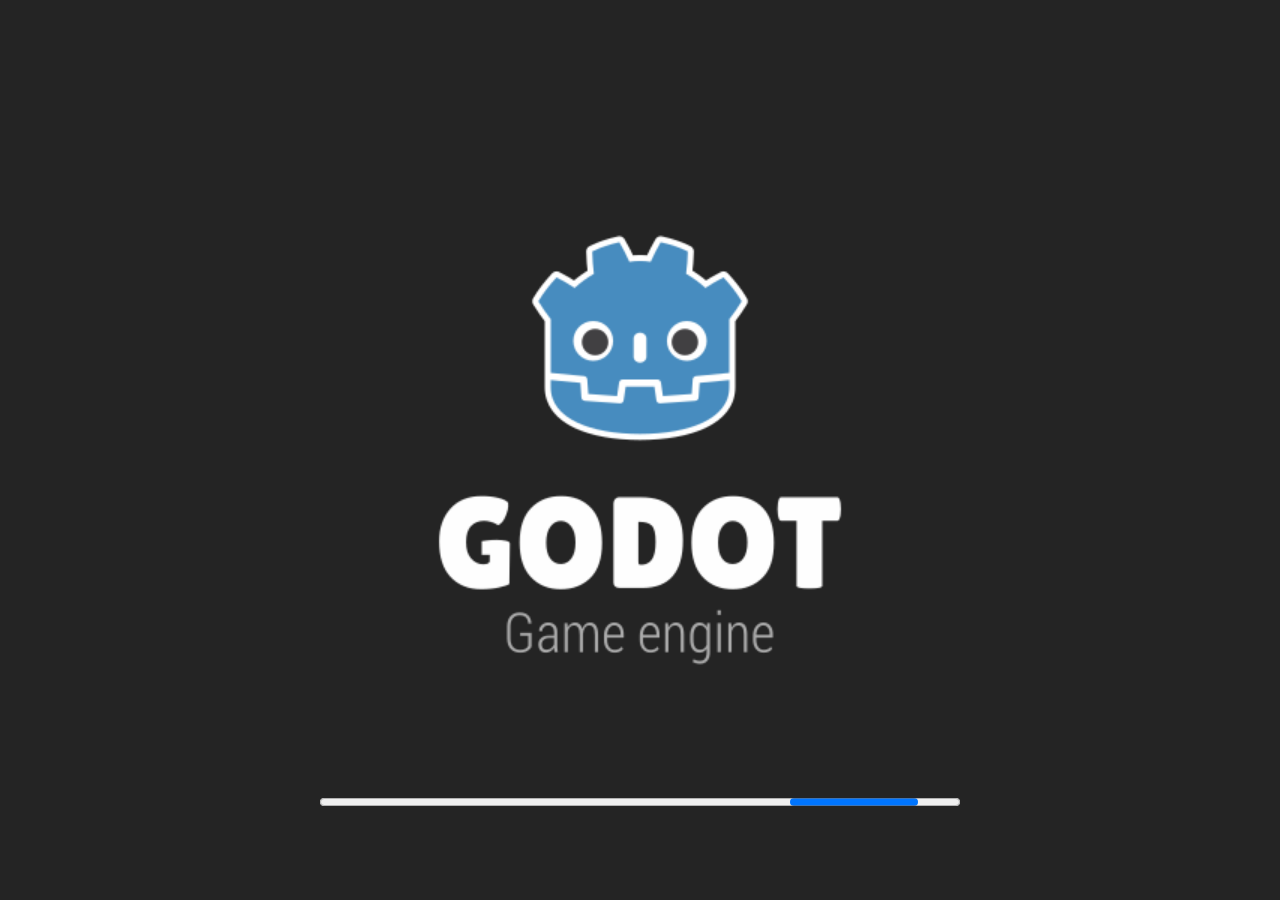
==== builds/index.html @ 46312c2f "added diff build" ====
<!DOCTYPE html>
<html lang="en">
	<head>
		<meta charset="utf-8">
		<meta name="viewport" content="width=device-width, user-scalable=no, initial-scale=1.0">
		<title>UWB-Hacks-2026</title>
		<style>
html, body, #canvas {
	margin: 0;
	padding: 0;
	border: 0;
}

body {
	color: white;
	background-color: black;
	overflow: hidden;
	touch-action: none;
}

#canvas {
	display: block;
}

#canvas:focus {
	outline: none;
}

#status, #status-splash, #status-progress {
	position: absolute;
	left: 0;
	right: 0;
}

#status, #status-splash {
	top: 0;
	bottom: 0;
}

#status {
	background-color: #242424;
	display: flex;
	flex-direction: column;
	justify-content: center;
	align-items: center;
	visibility: hidden;
}

#status-splash {
	max-height: 100%;
	max-width: 100%;
	margin: auto;
}

#status-splash.show-image--false {
	display: none;
}

#status-splash.fullsize--true {
	height: 100%;
	width: 100%;
	object-fit: contain;
}

#status-splash.use-filter--false {
	image-rendering: pixelated;
}

#status-progress, #status-notice {
	display: none;
}

#status-progress {
	bottom: 10%;
	width: 50%;
	margin: 0 auto;
}

#status-notice {
	background-color: #5b3943;
	border-radius: 0.5rem;
	border: 1px solid #9b3943;
	color: #e0e0e0;
	font-family: 'Noto Sans', 'Droid Sans', Arial, sans-serif;
	line-height: 1.3;
	margin: 0 2rem;
	overflow: hidden;
	padding: 1rem;
	text-align: center;
	z-index: 1;
}
		</style>
		<link id="-gd-engine-icon" rel="icon" type="image/png" href="index.icon.png" />
<link rel="apple-touch-icon" href="index.apple-touch-icon.png"/>

	</head>
	<body>
		<canvas id="canvas">
			Your browser does not support the canvas tag.
		</canvas>

		<noscript>
			Your browser does not support JavaScript.
		</noscript>

		<div id="status">
			<img id="status-splash" class="show-image--true fullsize--true use-filter--true" src="index.png" alt="">
			<progress id="status-progress"></progress>
			<div id="status-notice"></div>
		</div>

		<script src="index.js"></script>
		<script>
const GODOT_CONFIG = {"args":[],"canvasResizePolicy":2,"emscriptenPoolSize":8,"ensureCrossOriginIsolationHeaders":true,"executable":"index","experimentalVK":false,"fileSizes":{"index.pck":10689032,"index.wasm":35749181},"focusCanvas":true,"gdextensionLibs":[],"godotPoolSize":4};
const GODOT_THREADS_ENABLED = false;
const engine = new Engine(GODOT_CONFIG);

(function () {
	const statusOverlay = document.getElementById('status');
	const statusProgress = document.getElementById('status-progress');
	const statusNotice = document.getElementById('status-notice');

	let initializing = true;
	let statusMode = '';

	function setStatusMode(mode) {
		if (statusMode === mode || !initializing) {
			return;
		}
		if (mode === 'hidden') {
			statusOverlay.remove();
			initializing = false;
			return;
		}
		statusOverlay.style.visibility = 'visible';
		statusProgress.style.display = mode === 'progress' ? 'block' : 'none';
		statusNotice.style.display = mode === 'notice' ? 'block' : 'none';
		statusMode = mode;
	}

	function setStatusNotice(text) {
		while (statusNotice.lastChild) {
			statusNotice.removeChild(statusNotice.lastChild);
		}
		const lines = text.split('\n');
		lines.forEach((line) => {
			statusNotice.appendChild(document.createTextNode(line));
			statusNotice.appendChild(document.createElement('br'));
		});
	}

	function displayFailureNotice(err) {
		console.error(err);
		if (err instanceof Error) {
			setStatusNotice(err.message);
		} else if (typeof err === 'string') {
			setStatusNotice(err);
		} else {
			setStatusNotice('An unknown error occurred.');
		}
		setStatusMode('notice');
		initializing = false;
	}

	const missing = Engine.getMissingFeatures({
		threads: GODOT_THREADS_ENABLED,
	});

	if (missing.length !== 0) {
		if (GODOT_CONFIG['serviceWorker'] && GODOT_CONFIG['ensureCrossOriginIsolationHeaders'] && 'serviceWorker' in navigator) {
			let serviceWorkerRegistrationPromise;
			try {
				serviceWorkerRegistrationPromise = navigator.serviceWorker.getRegistration();
			} catch (err) {
				serviceWorkerRegistrationPromise = Promise.reject(new Error('Service worker registration failed.'));
			}
			// There's a chance that installing the service worker would fix the issue
			Promise.race([
				serviceWorkerRegistrationPromise.then((registration) => {
					if (registration != null) {
						return Promise.reject(new Error('Service worker already exists.'));
					}
					return registration;
				}).then(() => engine.installServiceWorker()),
				// For some reason, `getRegistration()` can stall
				new Promise((resolve) => {
					setTimeout(() => resolve(), 2000);
				}),
			]).then(() => {
				// Reload if there was no error.
				window.location.reload();
			}).catch((err) => {
				console.error('Error while registering service worker:', err);
			});
		} else {
			// Display the message as usual
			const missingMsg = 'Error\nThe following features required to run Godot projects on the Web are missing:\n';
			displayFailureNotice(missingMsg + missing.join('\n'));
		}
	} else {
		setStatusMode('progress');
		engine.startGame({
			'onProgress': function (current, total) {
				if (current > 0 && total > 0) {
					statusProgress.value = current;
					statusProgress.max = total;
				} else {
					statusProgress.removeAttribute('value');
					statusProgress.removeAttribute('max');
				}
			},
		}).then(() => {
			setStatusMode('hidden');
		}, displayFailureNotice);
	}
}());
		</script>
	</body>
</html>
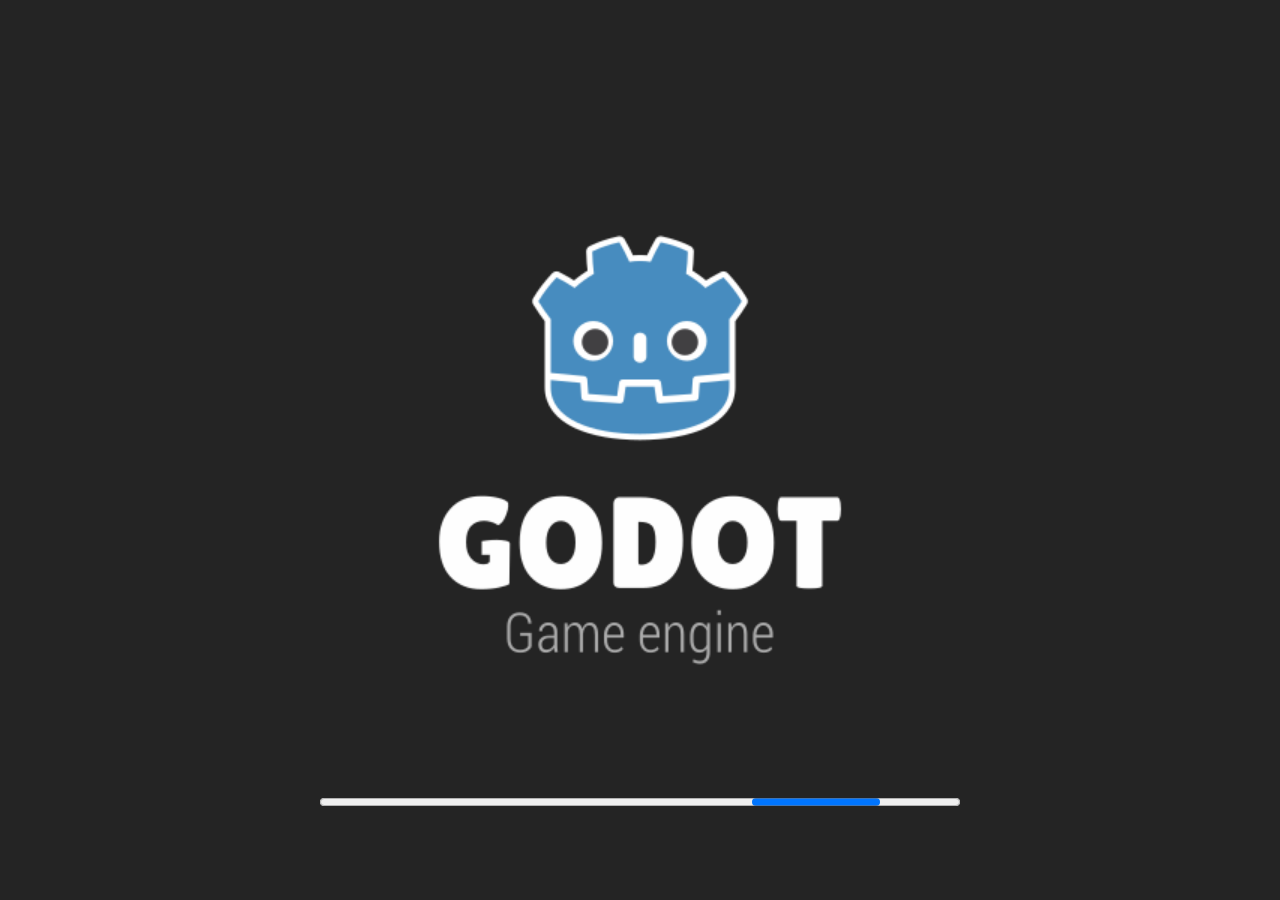
==== commit 79a66619: "go off screen" ====
--- a/builds/index.html
+++ b/builds/index.html
@@ -111,7 +111,7 @@
 
 		<script src="index.js"></script>
 		<script>
-const GODOT_CONFIG = {"args":[],"canvasResizePolicy":2,"emscriptenPoolSize":8,"ensureCrossOriginIsolationHeaders":true,"executable":"index","experimentalVK":false,"fileSizes":{"index.pck":10689032,"index.wasm":35749181},"focusCanvas":true,"gdextensionLibs":[],"godotPoolSize":4};
+const GODOT_CONFIG = {"args":[],"canvasResizePolicy":2,"emscriptenPoolSize":8,"ensureCrossOriginIsolationHeaders":true,"executable":"index","experimentalVK":false,"fileSizes":{"index.pck":10712888,"index.wasm":35749181},"focusCanvas":true,"gdextensionLibs":[],"godotPoolSize":4};
 const GODOT_THREADS_ENABLED = false;
 const engine = new Engine(GODOT_CONFIG);
 
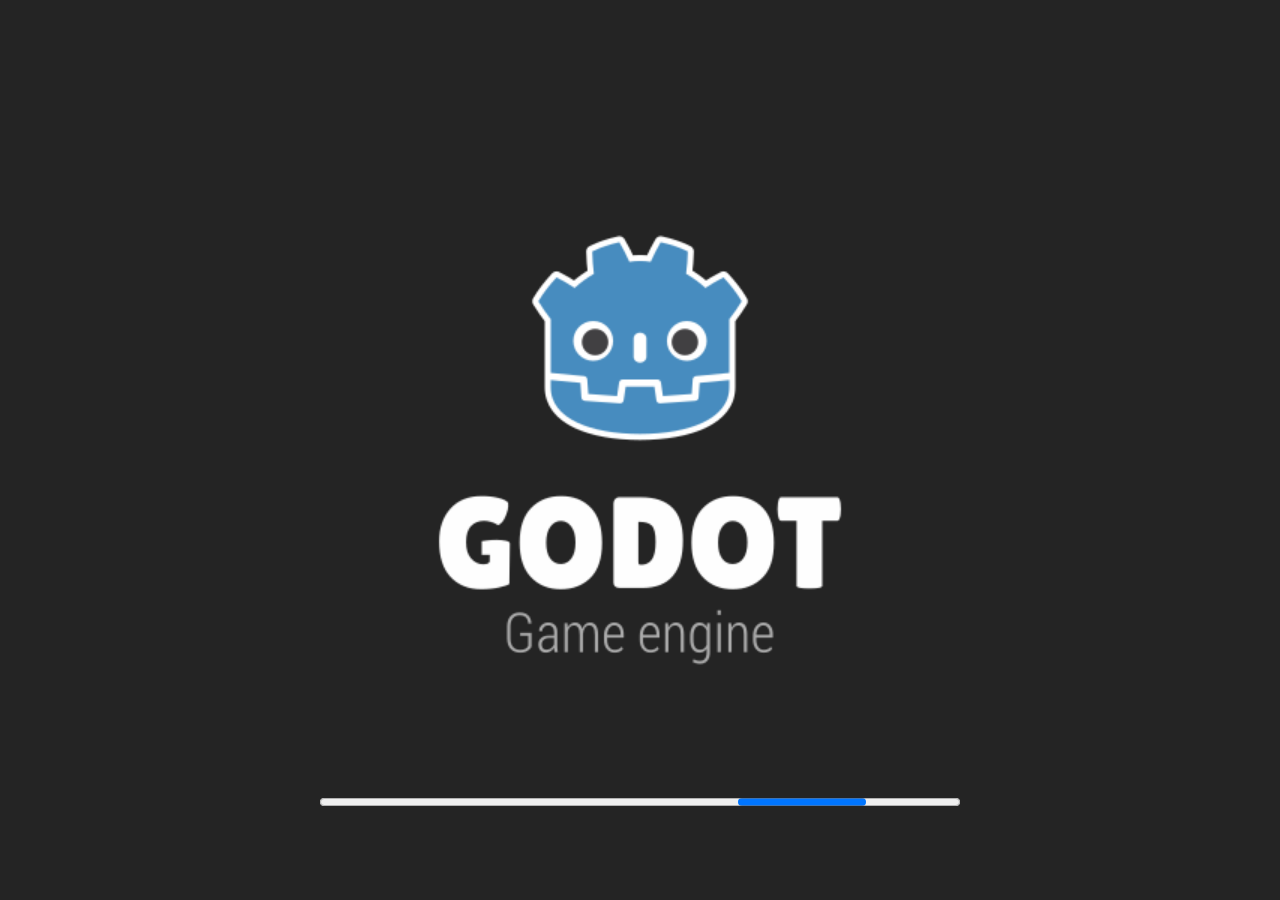
==== commit b2cdab2e: "erm" ====
--- a/builds/index.html
+++ b/builds/index.html
@@ -111,7 +111,7 @@
 
 		<script src="index.js"></script>
 		<script>
-const GODOT_CONFIG = {"args":[],"canvasResizePolicy":2,"emscriptenPoolSize":8,"ensureCrossOriginIsolationHeaders":true,"executable":"index","experimentalVK":false,"fileSizes":{"index.pck":10712888,"index.wasm":35749181},"focusCanvas":true,"gdextensionLibs":[],"godotPoolSize":4};
+const GODOT_CONFIG = {"args":[],"canvasResizePolicy":2,"emscriptenPoolSize":8,"ensureCrossOriginIsolationHeaders":true,"executable":"index","experimentalVK":false,"fileSizes":{"index.pck":10712904,"index.wasm":35749181},"focusCanvas":true,"gdextensionLibs":[],"godotPoolSize":4};
 const GODOT_THREADS_ENABLED = false;
 const engine = new Engine(GODOT_CONFIG);
 
